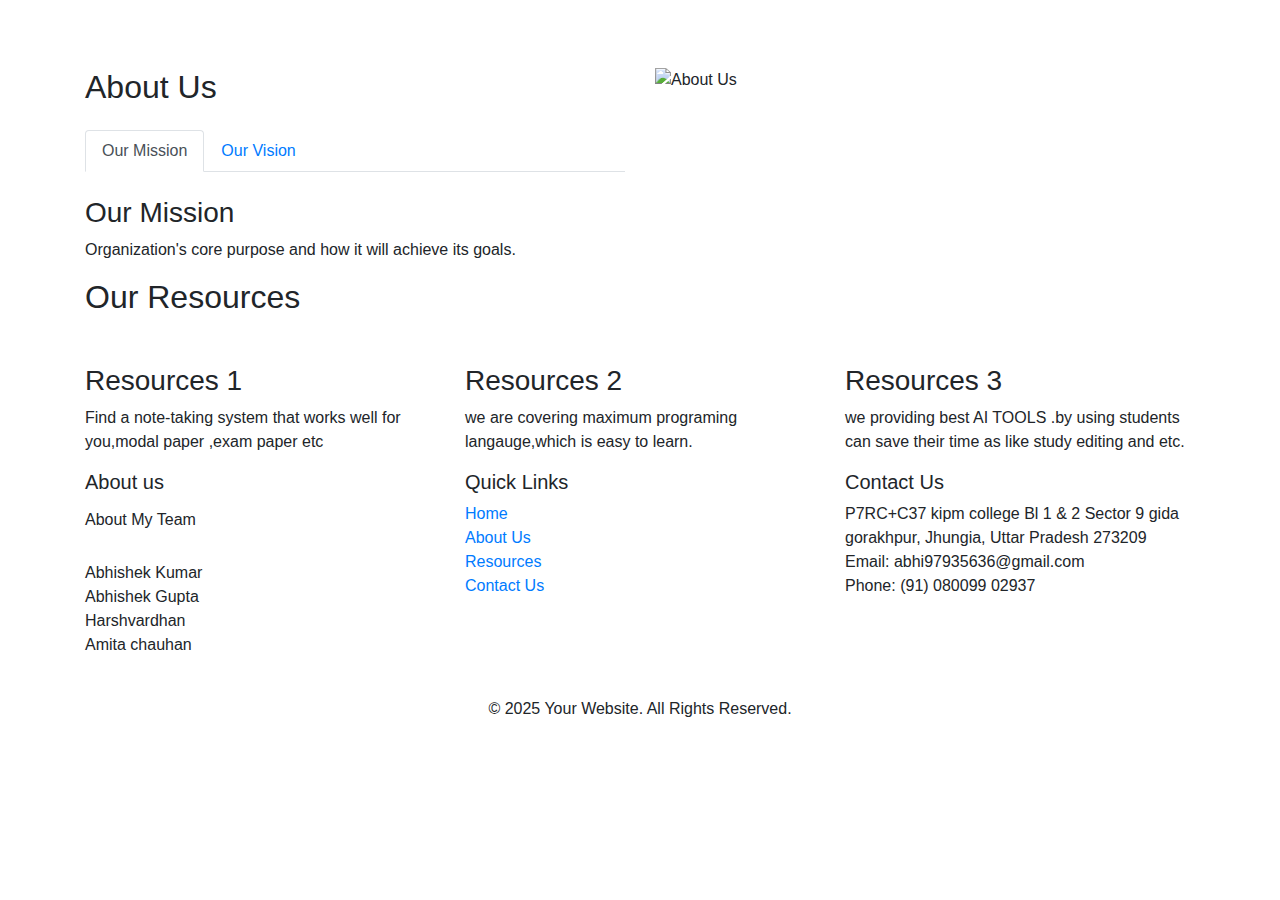
==== index.html @ 4969cd20 "added index.html" ====
<!DOCTYPE html>
<html lang="en">
<head>
  <meta charset="UTF-8">
  <meta name="viewport" content="width=device-width, initial-scale=1.0">
  <title>Smart Study Resources</title>
  <link href="https://stackpath.bootstrapcdn.com/bootstrap/4.5.2/css/bootstrap.min.css" rel="stylesheet">
  <link rel="stylesheet" href="styles.css">
</head>
<body>
  <nav class="navbar navbar-expand-md navbar-dark">
    <div class="container">
      <a class="navbar-brand" href="#"><h3>Smart Study Resources</h3></a>
      <button class="navbar-toggler" type="button" data-toggle="collapse" data-target="#navbarNav" aria-controls="navbarNav" aria-expanded="false" aria-label="Toggle navigation">
        <span class="navbar-toggler-icon"></span>
      </button>
      <div class="collapse navbar-collapse" id="navbarNav">
        <ul class="navbar-nav mx-auto">
          <li class="nav-item">
            <a class="nav-link" href="#">Home</a>
          </li>
          <li class="nav-item">
            <a class="nav-link" href="#">About Us</a>
          </li>
          <li class="nav-item">
            <a class="nav-link" href="">Resources</a>
          </li>
        <ul class="navbar-nav">
          <li class="nav-item">
            <a class="nav-link" href="#">Contact Us</a>
          </li>
        </ul>
      </div>
    </div>
  </nav>
  <!--Hero Section-->
  <div id="heroCarousel" class="carousel slide" data-ride="carousel">
    <ol class="carousel-indicators">
      <li data-target="#heroCarousel" data-slide-to="0" class="active"></li>
      <li data-target="#heroCarousel" data-slide-to="1"></li>
      <li data-target="#heroCarousel" data-slide-to="2"></li>
    </ol>
    <div class="carousel-inner">
      <div class="carousel-item active" style="background-image: url('image1.jpg');">
        <div class="overlay"></div>
        <div class="carousel-caption">
          <h1>First Year Students</h1>
          <p>welcome to all students who have joined us<br>we here to support and guide you</p>
          <a href="firstyearstudentsmartstudy.html" class="btn btn-primary">Read More</a>
        </div>
      </div>
      <div class="carousel-item" style="background-image: url('image2.jpg');">
        <div class="overlay"></div>
        <div class="carousel-caption">
          <h1>CSE STUDENTS</h1>
          <p>welcome to all of you<br>learn your favourite programing langauge</p>
          <a href="csestudentsmartstudy.html" class="btn btn-primary">Read More</a>
        </div>
      </div>
      <div class="carousel-item" style="background-image: url('image3.jpg');">
        <div class="overlay"></div>
        <div class="carousel-caption">
          <h1>AI TOOLS</h1>
          <p>These AI TOOLS can save you time<br>in field of study editing and etc</p>
          <a href="aitoolsmartstudy.html" class="btn btn-primary">Read More</a>
        </div>
      </div>
    </div>
    <a class="carousel-control-prev" href="#heroCarousel" role="button" data-slide="prev">
      <span class="carousel-control-prev-icon" aria-hidden="true"></span>
      <span class="sr-only">Previous</span>
    </a>
    <a class="carousel-control-next" href="#heroCarousel" role="button" data-slide="next">
      <span class="carousel-control-next-icon" aria-hidden="true"></span>
      <span class="sr-only">Next</span>
    </a>
  </div>

  <!--About us-->
  <section class="about-section">
    <div class="container">
      <div class="row">
        <div class="col-md-6">
          <h2 class="mb-4">About Us</h2>
          <ul class="nav nav-tabs" id="aboutTab" role="tablist">
            <li class="nav-item">
              <a class="nav-link active" id="mission-tab" data-toggle="tab" href="#mission" role="tab" aria-controls="mission" aria-selected="true">Our Mission</a>
            </li>
            <li class="nav-item">
              <a class="nav-link" id="vision-tab" data-toggle="tab" href="#vision" role="tab" aria-controls="vision" aria-selected="false">Our Vision</a>
            </li>
          </ul>
          <div class="tab-content mt-4" id="aboutTabContent">
            <div class="tab-pane fade show active" id="mission" role="tabpanel" aria-labelledby="mission-tab">
              <h3>Our Mission</h3>
              <p> Organization's core purpose and how it will achieve its goals. </p>
            </div>
            <div class="tab-pane fade" id="vision" role="tabpanel" aria-labelledby="vision-tab">
              <h3>Our Vision</h3>
              <p>The goal should not be stated too concretely (e.g. “to increase student achievement”) but rather at a higher level of aspiration (e.g. “to prepare all students for success in life”).</p>
            </div>
          </div>
        </div>
        <div class="col-md-6">
          <img src="about-v.jpg" alt="About Us" class="img-fluid">
        </div>
      </div>
    </div>
  </section>


<!--Our resouses-->
<section class="service-box">
    <div class="container">
      <h2 class="mb-4">Our Resources</h2>
      <p class="mb-5"></p>
      <div class="row">
        <div class="col-md-4">
          <div class="service-box">
            <h3>Resources 1</h3>
            <p>Find a note-taking system that works well for you,modal paper ,exam paper etc</p>
          </div>
        </div>
        <div class="col-md-4">
          <div class="service-box">
            <h3>Resources 2</h3>
            <p> we are covering maximum programing langauge,which is easy to learn. </p>
          </div>
        </div>
        <div class="col-md-4">
          <div class="service-box">
            <h3>Resources 3</h3>
            <p>we providing best AI TOOLS .by using students can save their time as like study editing and etc.</p>
          </div>
        </div>
      </div>
    </div>
  </section>

  <!-- Footer -->
  <footer class="footer">
    <div class="container">
      <div class="row">
        <!-- About Us Section -->
        <div class="col-md-4">
          <h5>About us</h5>
          <p><h6>About My Team</h6><br>Abhishek Kumar<br>Abhishek Gupta<br>Harshvardhan<br>Amita chauhan</p>
        </div>
        <!-- Quick Links Section -->
        <div class="col-md-4">
          <h5>Quick Links</h5>
          <ul class="list-unstyled">
            <li><a href="#">Home</a></li>
            <li><a href="#about-section">About Us</a></li>
            <li><a href="#">Resources</a></li>
            <li><a href="#">Contact Us</a></li>
          </ul>
        </div>
        <!-- Contact Us Section -->
        <div class="col-md-4">
          <h5>Contact Us</h5>
          <address>
            P7RC+C37 kipm college Bl 1 & 2 Sector 9 gida gorakhpur, Jhungia, Uttar Pradesh 273209<br>
            Email: abhi97935636@gmail.com<br>
            Phone: (91) 080099 02937
          </address>
          <div class="social-icons">
            <a href="#"><i class="fab fa-facebook-f"></i></a>
            <a href="#"><i class="fab fa-twitter"></i></a>
            <a href="#"><i class="fab fa-instagram"></i></a>
            <a href="#"><i class="fab fa-linkedin-in"></i></a>
          </div>
        </div>
      </div>
      <div class="row mt-4">
        <div class="col text-center">
          <p>&copy; 2025 Your Website. All Rights Reserved.</p>
        </div>
      </div>
    </div>
  </footer>

<script src="script.js"></script>
  <script src="https://code.jquery.com/jquery-3.5.1.slim.min.js"></script>
  <script src="https://cdn.jsdelivr.net/npm/@popperjs/core@2.5.4/dist/umd/popper.min.js"></script>
  <script src="https://stackpath.bootstrapcdn.com/bootstrap/4.5.2/js/bootstrap.min.js"></script>
</body>
</html>
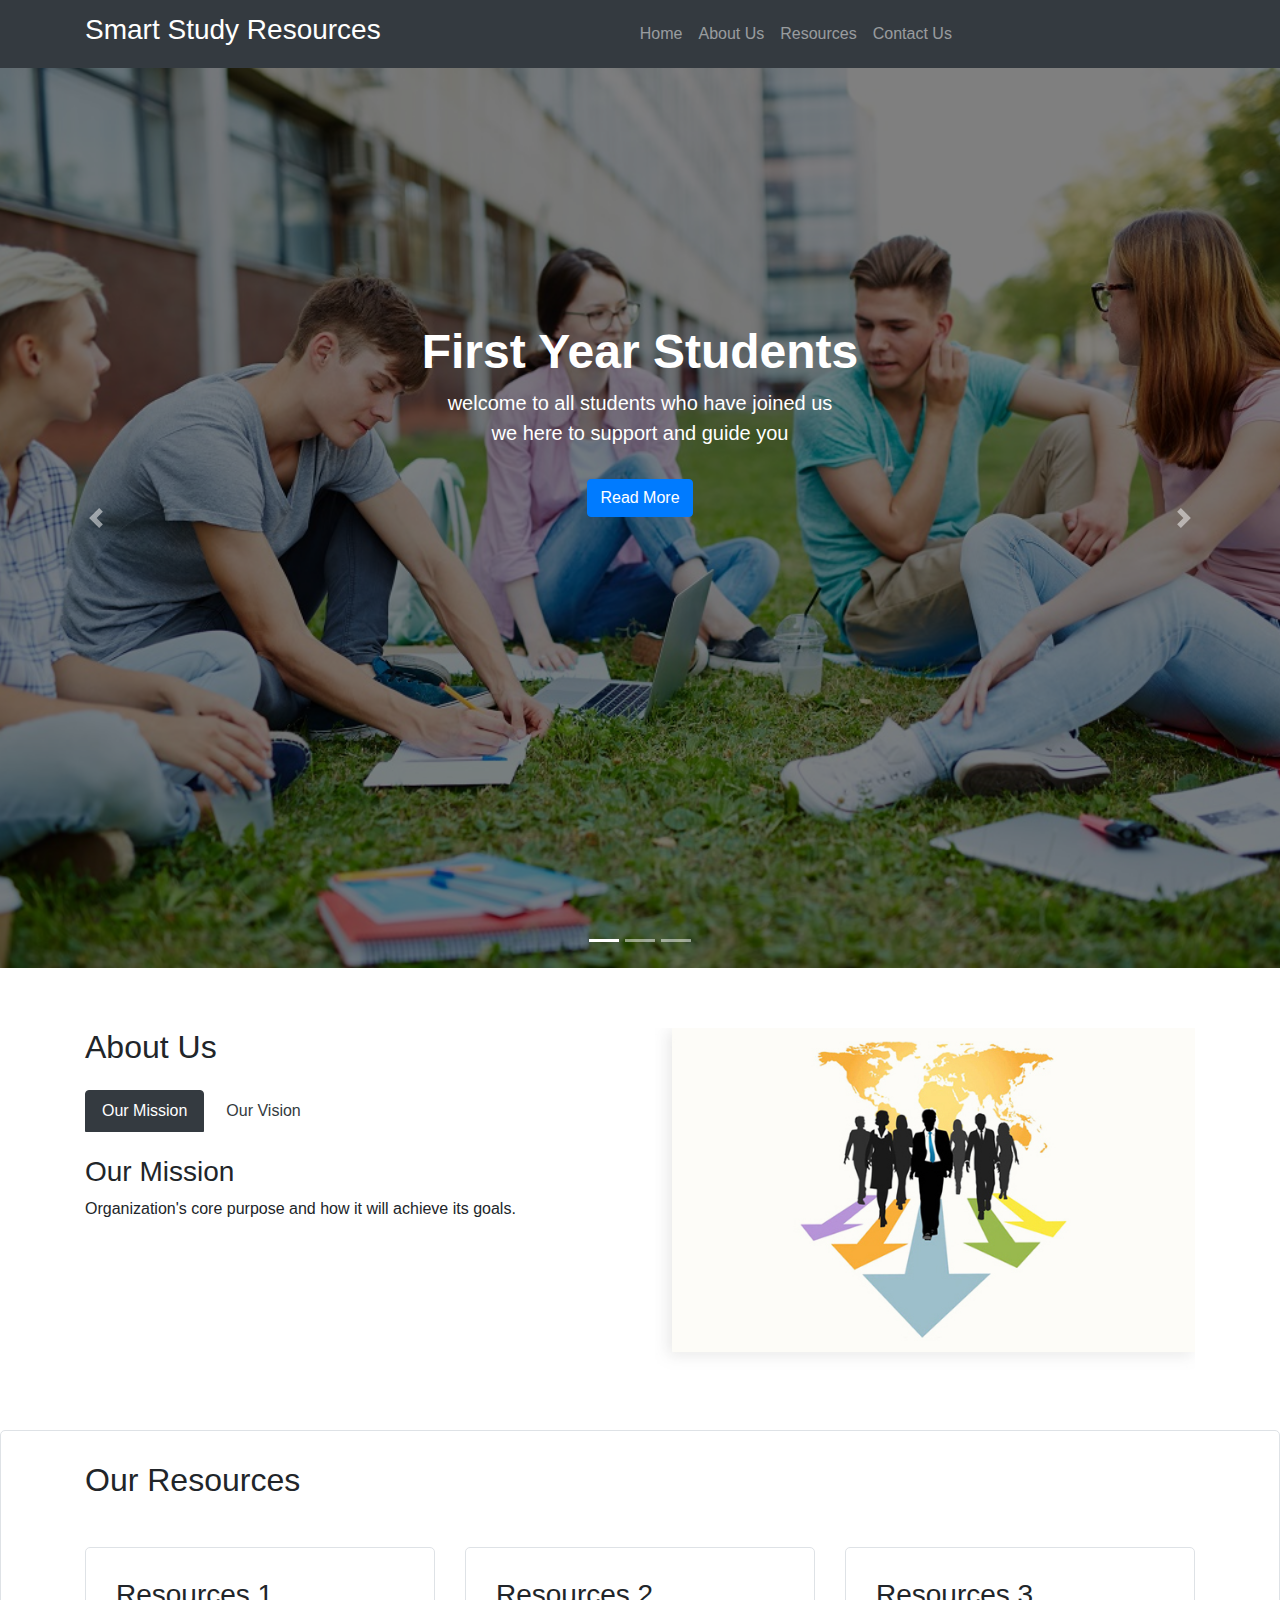
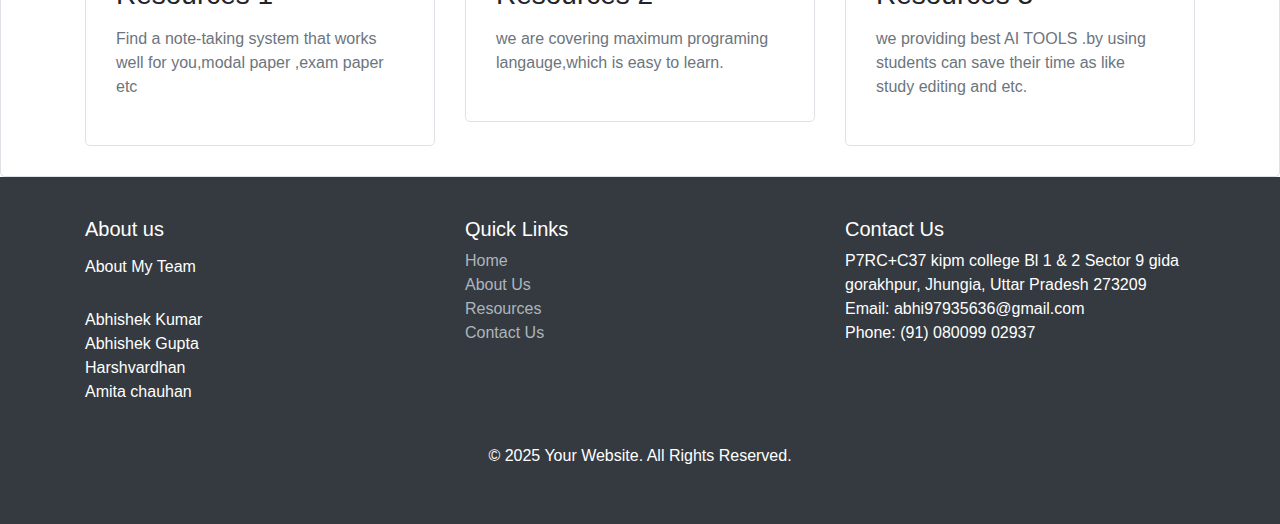
==== commit eff639a5: "Update index.html" ====
--- a/index.html
+++ b/index.html
@@ -17,13 +17,13 @@
       <div class="collapse navbar-collapse" id="navbarNav">
         <ul class="navbar-nav mx-auto">
           <li class="nav-item">
-            <a class="nav-link" href="#">Home</a>
+            <a class="nav-link" href="index.html">Home</a>
           </li>
           <li class="nav-item">
             <a class="nav-link" href="#">About Us</a>
           </li>
           <li class="nav-item">
-            <a class="nav-link" href="">Resources</a>
+            <a class="nav-link" href="index.html">Resources</a>
           </li>
         <ul class="navbar-nav">
           <li class="nav-item">
@@ -46,7 +46,7 @@
         <div class="carousel-caption">
           <h1>First Year Students</h1>
           <p>welcome to all students who have joined us<br>we here to support and guide you</p>
-          <a href="firstyearstudentsmartstudy.html" class="btn btn-primary">Read More</a>
+          <a href="firstyearstudents.html" class="btn btn-primary">Read More</a>
         </div>
       </div>
       <div class="carousel-item" style="background-image: url('image2.jpg');">
--- a/styles.css
+++ b/styles.css
@@ -0,0 +1,104 @@
+.navbar {
+    background-color: #343a40;
+  }
+  .navbar-brand {
+    color: #ffffff;
+  }
+  .navbar-nav .nav-link {
+    color: #ffffff;
+  }
+  /* Hero section */
+  .carousel-item {
+    height: 100vh;
+    min-height: 400px;
+    background-size: cover;
+    background-position: center;
+    position: relative;
+  }
+  .carousel-caption {
+    position: absolute;
+    top: 50%;
+    transform: translateY(-50%);
+    color: white;
+    text-align: center;
+  }
+  .carousel-caption h1 {
+    font-size: 3rem;
+    font-weight: bold;
+  }
+  .carousel-caption p {
+    font-size: 1.25rem;
+  }
+  .carousel-caption .btn {
+    margin-top: 15px;
+  }
+  .overlay {
+    position: absolute;
+    top: 0;
+    left: 0;
+    width: 100%;
+    height: 100%;
+    background-color: rgba(0, 0, 0, 0.5);
+  }
+  /* About us */
+  .about-section {
+    padding: 60px 0;
+  }
+  .about-section .nav-tabs {
+    border-bottom: none;
+  }
+  .about-section .nav-link {
+    border: 1px solid transparent;
+    border-top-left-radius: 0.25rem;
+    border-top-right-radius: 0.25rem;
+    margin-right: 5px;
+    color: #343a40;
+  }
+  .about-section .nav-link.active {
+    color: #fff;
+    background-color: #343a40;
+    border-color: #343a40;
+  }
+  /* our resouses */
+  .services-section {
+    padding: 60px 0;
+    text-align: center;
+  }
+  .service-box {
+    padding: 30px;
+    border: 1px solid #dee2e6;
+    border-radius: 5px;
+    transition: transform 0.3s;
+  }
+  .service-box:hover {
+    transform: translateY(-10px);
+    box-shadow: 0 4px 8px rgba(0, 0, 0, 0.1);
+  }
+  .service-box h3 {
+    margin-bottom: 15px;
+  }
+  .service-box p {
+    font-size: 1rem;
+    color: #6c757d;
+  }
+  /* Footer */
+  .footer {
+    background-color: #343a40;
+    color: white;
+    padding: 40px 0;
+  }
+  .footer a {
+    color: #adb5bd;
+    text-decoration: none;
+  }
+  .footer a:hover {
+    color: white;
+  }
+  .footer .social-icons a {
+    margin-right: 15px;
+    font-size: 20px;
+    color: #adb5bd;
+  }
+  .footer .social-icons a:hover {
+    color: white;
+  }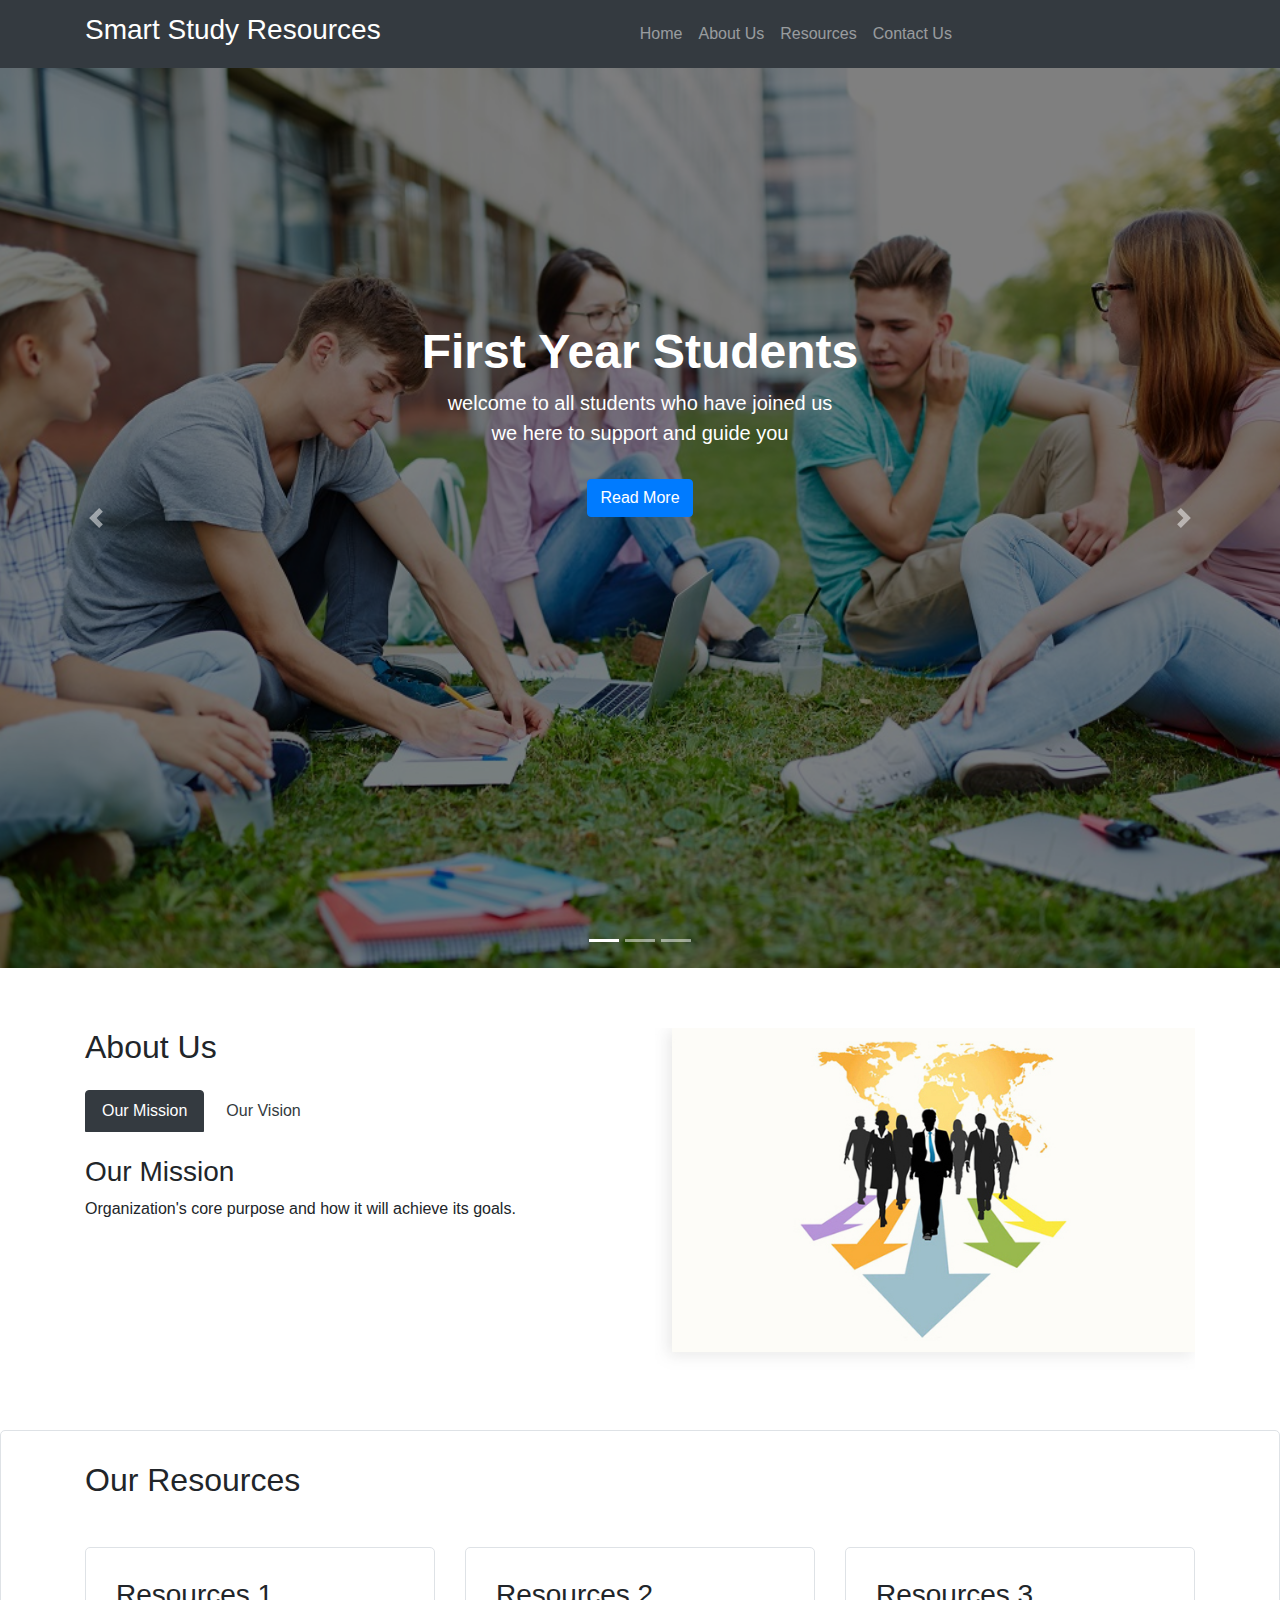
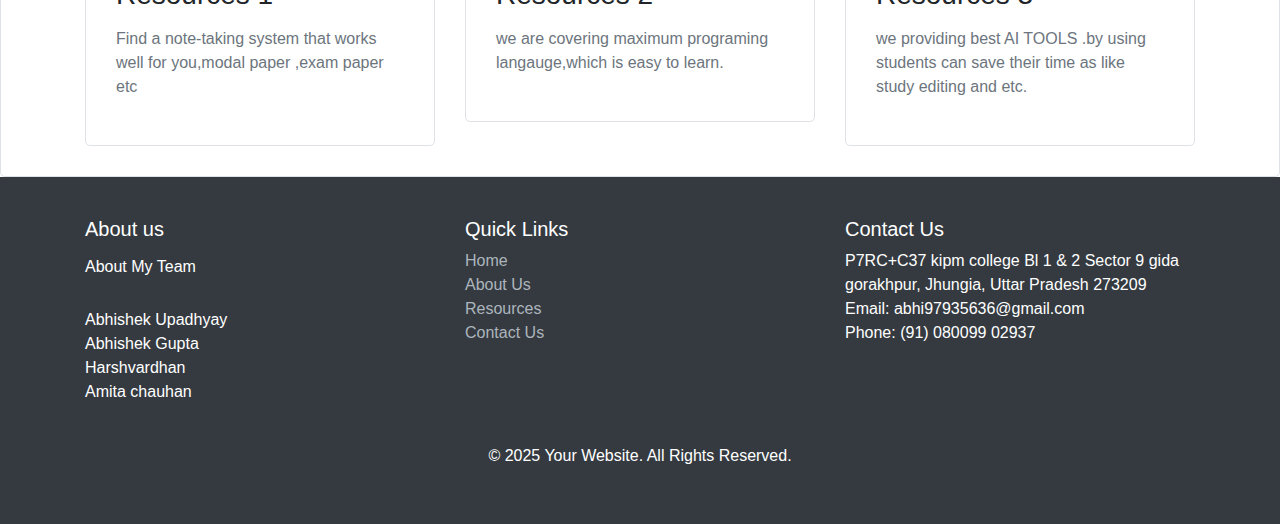
==== commit 7be8398e: "Update index.html" ====
--- a/index.html
+++ b/index.html
@@ -144,7 +144,7 @@
         <!-- About Us Section -->
         <div class="col-md-4">
           <h5>About us</h5>
-          <p><h6>About My Team</h6><br>Abhishek Kumar<br>Abhishek Gupta<br>Harshvardhan<br>Amita chauhan</p>
+          <p><h6>About My Team</h6><br>Abhishek Upadhyay<br>Abhishek Gupta<br>Harshvardhan<br>Amita chauhan</p>
         </div>
         <!-- Quick Links Section -->
         <div class="col-md-4">
